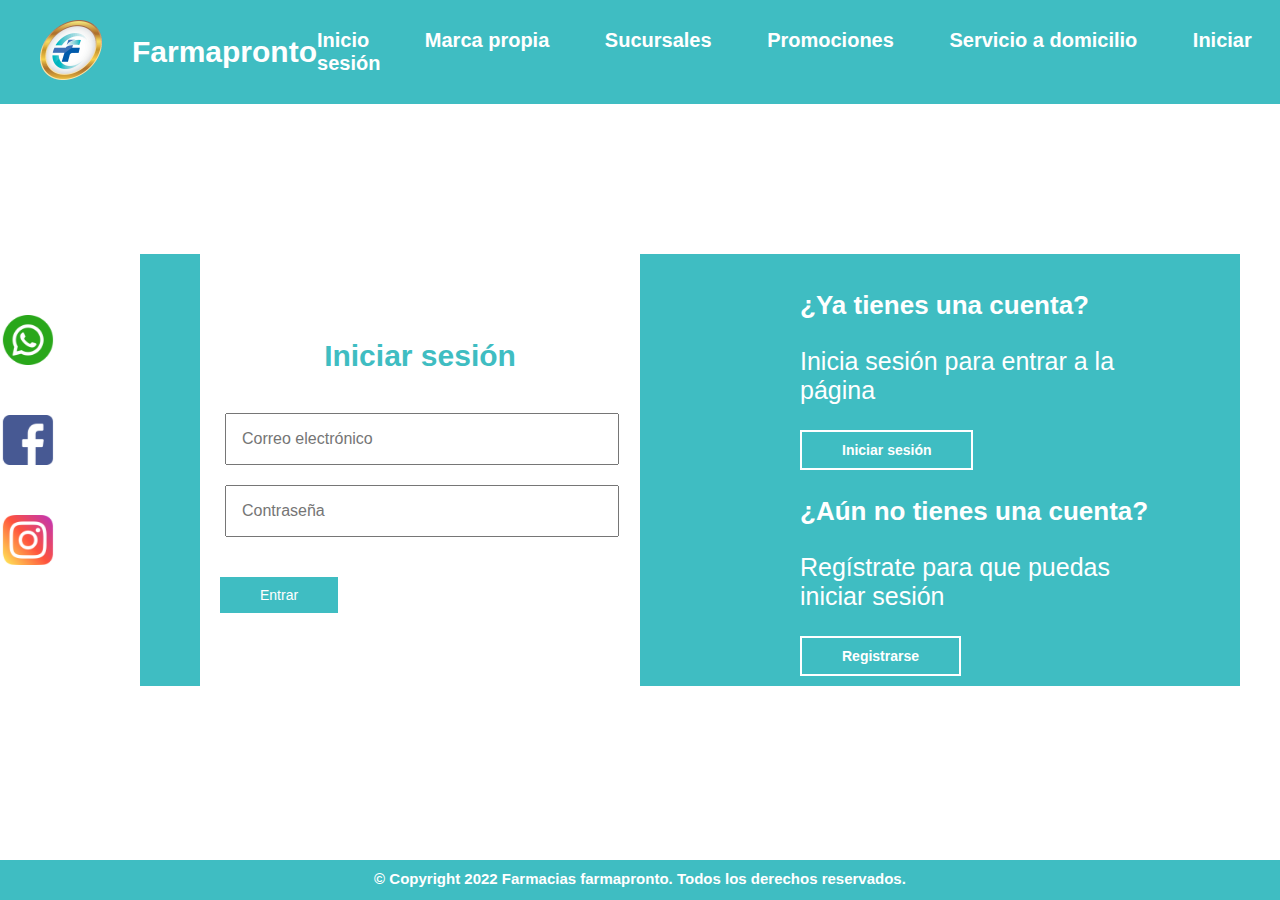
==== login.html @ abb9e3ff "ultima version" ====
<!DOCTYPE html>
<html lang="en">
<head>
    <meta charset="UTF-8">
    <meta http-equiv="X-UA-Compatible" content="IE=edge">
    <title>Iniciar sesión</title>
    <link rel="stylesheet" href="css/app.css">
</head>
<body>
    <header>
        <a href="index.html" class="logo">
            <img src="image/logo.png" alt="Logo farmapronto">
            <h2 class="Farmapronto">Farmapronto</h2>
        </a>         
        <nav>
            <a href="index.html" class="nav-link" >Inicio</a>
            <a href="marca_propia.html" class="nav-link" >Marca propia</a>
            <a href="sucursales.html" class="nav-link" >Sucursales</a>            
            <a href="promociones.html" class="nav-link" >Promociones</a>
            <a href="servicio-domicilio.html" class="nav-link" >Servicio a domicilio</a>     
            <a href="login.html" class="nav-link">Iniciar sesión</a>              
        </nav>  
    </header> 

    <div class="login">
        <div class="contenedor">
            <div class="contenedor-all">
                <h3>¿Ya tienes una cuenta?</h3>
                <p>Inicia sesión para entrar a la página</p>
                <button id="btn-iniciar-sesion">Iniciar sesión</button>
                <h3>¿Aún no tienes una cuenta?</h3>
                <p>Regístrate para que puedas iniciar sesión</p>
                <button id="btn-registarse">Registrarse</button>
            </div>
        </div>
        <div class="contenedor-login-register">
            <form action="" class="formulario-login">
                <h2>Iniciar sesión</h2>
                <input type="text" placeholder="Correo electrónico">
                <input type="password" placeholder="Contraseña">
                <button>Entrar</button>
            </form> 
            <form action="" class="formulario-register">
                <h2>Registrarse</h2>
                <input type="text" placeholder="Nombre completo">
                <input type="text" placeholder="Apellidos">
                <input type="text" placeholder="Correo electrónico">
                <input type="text" placeholder="Usuario">
                <input type="password" placeholder="Contraseña">
                <button>Registrarse</button>
            </form>
        </div>
    </div>

    <div class="redes-sociales">
        <a href="https://api.whatsapp.com/send?phone=525512041592" class="btn-whats" target="_blank">
            <i class="icon-whatsapp">
                <img src="image/whatsapp.png" height="50px">        
            </i>    
        </a>
        <a href="https://www.instagram.com/farmaciafarmapronto/" class="btn-instagram" target="_blank">
            <i class="icon-instragram">
                <img src="image/instagram.png" height="50px">        
            </i>    
        </a>
        <a href="https://www.facebook.com/GrupoFarmapronto/" class="btn-facebook" target="_blank">
            <i class="icon-facebook">
                <img src="image/facebook.png" height="50px">        
            </i>    
        </a>
    </div>
    <div id="footer">
        <h4>&copy Copyright 2022 Farmacias farmapronto. Todos los derechos reservados.</h4>
    </div>
    <script src="js/login.js"></script>
</body>
</html>
---- css/app.css ----
@media (max-width:1150px){
    body{
        font-size: 30px;
    }
    header{
        flex-direction: column;             
    }
    nav{
        padding: 10px 0px 0px 20px;
    }
    #content-items{
        margin-left: auto;
        margin-right: auto;
        margin-top: 50px;
    }
    img.redimension{
        height: 700px;
        width: 100%;
    }
    img.oferta{
        width: 100%;        
        margin-top: 100px;
    }        
    img.redimension3{    
        height: 50%;
        width: 60%;
        margin-left: 20%;
        margin-right: 20%;
    }
    .envios{
        flex-direction: column;
    }
    .android-ios{
        margin-top: 100px;            
    }
    
    .entregas{
        margin-top: 100px;                

    }
    .pedidos{
        margin-top: 100px;                        
    } 

    .login{
        padding-left: 5%;
        padding-right: 15%;
        padding-left: auto;        
    }

    .contenedor{         
        height: 400px;
        justify-content: center;       
        background-color: rgb(63, 189, 194);
    }
    
    .contenedor div{                
        transition: all 500ms;    
    }
    
    .contenedor div p, .contenedor div button{        
        font-size: 10px;    
    }
    
    .contenedor div h3{    
        font-size: 1px;    
    }

    .contenedor div{
        font-size: 10px;     
    }    
   
}

body{
    font-size: 25px;
    font-family: sans-serif;
    margin: 0px;
    box-sizing: border-box;
}

a{
    text-decoration: none;
    color: rgb(255,255,255);
}

.terminos-condiciones{
    color: rgb(0, 64, 240);
}

header{
    font-size: 20px;
    display: flex;
    min-height: 65;
    background-color: rgb(63, 189, 194);
    justify-content: space-between;
    align-items: center;  
    padding: 10px;  
}

.logo{
    display: flex;
}

.logo img{
    height: 60px;        
    margin-right: 30px;    
    margin-left: 30px;  
    padding-top: 10px;  
}

.logo h2{        
    color: rgb(255,255,255);
}

nav a{
    font-weight: 600;
    padding-right: 50px;
}

nav a:hover{
    color: rgb(141, 141, 141);
}

#content-items{
    height: 350;
    width: 900;
    overflow: hidden;    
    margin-left: auto;
    margin-right: auto;
    margin-top: 50px;    
}

.carrusel{        
    height: 100%;
    position: relative;
}

.imagen-carrusel{    
    height: 100%;
}

.flechas-carrusel{        
    position: absolute;
    top: 0;
    height: 100%;
    width: 100%;
    display: flex;
    align-items: center;
    justify-content: space-between;
}

#footer {
    margin-top: 30px;
    position: fixed;
    bottom:0;
    width:100%;
    height:40px;
    color: #fff;
    background-color: rgb(63, 189, 194);
} 

#footer h4{
    text-align: center;
    margin-top: 10px; 
    font-size: 15px;    
}

.video{
    height: 600;
    width: 900;
    overflow: hidden;    
    margin-left: auto;
    margin-right: auto;
    margin-top: 10px;    
    margin-bottom: 100px;   
}

.btn-whats{
    position: fixed;
    width: 55px;
    height: 55px;
    line-height: 55px;
    bottom: 30px;        
    text-align: center;
    font-size: 30px;
    margin-bottom: 500px;
}

.btn-facebook{
    position: fixed;
    width: 55px;
    height: 55px;
    line-height: 55px;
    bottom: 30px;        
    text-align: center;
    font-size: 30px;
    margin-bottom: 400px;
}

.btn-instagram{
    position: fixed;
    width: 55px;
    height: 55px;
    line-height: 55px;
    bottom: 30px;        
    text-align: center;
    font-size: 30px;
    margin-bottom: 300px;
}

img.redimension{
    max-width: 100%;
    max-height: auto;    
    filter: brightness(50%);
}

.anuncio{
    position: relative;
    display: inline-block;
    text-align: center;    
}

.texto-encima{
    position: absolute;
    top: 10px;
    left: 10px;    
    top: 50%;
    left: 50%;    
    color: #fff;        
}
.texto-primario{    
    transform: translate(-50%, -170%);    
    font-size: 35px;    
}    
.texto-secundario{
    transform: translate(-50%, -200%);
    font-size: 18px;    
}   

img.oferta{
    display: flex;    
    max-width: 700px;
    margin-top: 100px;      
    max-height: auto;
    margin-left: auto;
    margin-right: auto;    
}

.imagenes-oferta h2{
    text-align: center;
    color:rgb(0, 110, 255);
    font-size: 50px;
    margin-right: 25%;
    margin-left: 25%;
    margin-top: 100px;
}

.imagenes-oferta h3{
    text-align: center;
    color:rgb(70, 70, 70);
    font-size: 20px;
    margin-right: 10%;
    margin-left: 10%;
    margin-bottom: 50px;    
}

#tabla-medicamentos{
    display: flex;
    margin-bottom: 100px;
    text-align: center;   
    width: 90%;
    margin-left: 5%;
    margin-right: 5%;
    vertical-align: middle;
    border: 1px solid #000;
    border-spacing: 0;      
}

#tabla-medicamentos th{
    height: 50px;
    border: 1px solid #000;      
    width: 600px;   
}

#tabla-medicamentos td{
    height: 50px;
    border: 1px solid #000;
    width: auto;
}

.filtro{
    display: none;
}
.filtro2{
    display: none;
}
.filtro3{
    display: none;
}
.filtro4{
    display: none;
}

.boton-search{    
    display: flex;
    align-items: center;    
}

.boton-search input{    
    height: 50px;
    margin-left:35%;  
    margin-right: 30%;   
    width: 30%;
    background-color: #fff;
    margin-bottom: 50px;     
    border-radius: 40px;     
}

.boton-search ::placeholder{
    color:rgb(0, 0, 0)    
}

img.redimension2{
    max-width: 100%;     
    filter: brightness(50%);
}

.anuncio2{
    position: relative;
    display: inline-block;
    text-align: center;    
}

.texto-encima2{
    position: absolute;
    top: 10px;
    left: 10px;    
    top: 50%;
    left: 50%;    
    color: #fff;        
}

.texto-primario2{    
    transform: translate(-50%, -120%);    
    font-size: 30px;    
}    
.texto-secundario2{
    transform: translate(-50%, -300%);
    font-size: 18px;    
} 

.buscar-sucursal{
    font-size: 50px;
    text-align: center;
    color:rgb(0, 110, 255);
}

.boton-search2{    
    display: flex;
    align-items: center; 
    margin-top: 100px;   
}

.boton-search2 input{    
    height: 50px;
    margin-left:35%;  
    margin-right: 30%;   
    width: 30%;
    background-color: #fff;
    margin-bottom: 50px;     
    border-radius: 40px;     
}

.boton-search2 ::placeholder{
    color:rgb(0, 0, 0)    
}

#tabla-sucursales{
    margin-bottom: 100px;
    text-align: center;   
    width: 90%;
    margin-left: 5%;
    margin-right: 5%;
    vertical-align: middle;
    border: 1px solid #000;
    border-spacing: 0;      
}

#tabla-sucursales th{
    height: 50px;
    border: 1px solid #000;      
    width: 600px;   
}

#tabla-sucursales td{
    height: 50px;
    border: 1px solid #000;
    width: auto;
}

.redimension3{    
    height: 100%;
    width: 40%;
    margin-left: 30%;
    margin-right: 30%;
}

.texto-promociones{
    color:rgb(0, 110, 255);
    text-align: center;
    padding-top: 40px;
    padding-bottom: 50px; 
}

.envios{
    margin-top: 50px;
    display: inline-flex;
    min-height: 65;    
    justify-content: space-between;
    align-items: center;  
    text-align: center;
    width: 80%;
    margin-left: 10%;
    margin-right: 10%;
}

.envios img{
    width: 100px;
}

.envios h1{
    color: #000;
}

.envios p{
    min-width: 200px;
    font-size: 25px;
}

.android-ios{
    margin-top: 120px;
    width: 600px;
}

.entregas{
    margin-top: 80px;      
    width: 600px;  
}

.pedidos{
    margin-top: 80;    
    width: 600px;
}

.descargar-app{
    margin-top: 150px;
    margin-bottom: 100px;
    text-align: center;
}

.descargar-app h1{
    color:rgb(0, 110, 255);
    font-style: bold;
    text-align: center;     
}

.descargar-app button{
    width: 400px;
    height: 100px;
    background-color:rgb(0, 110, 255);
    color: #fff;
    font-size: 20px;
    border-radius: 100px;    
    border-color:rgb(0, 110, 255) ;
    transition: all 0.3s ease-in-out;
    letter-spacing: 1px;
    display: inline-flex;
    align-items: center;
    justify-content: center;
}

.descargar-app button:hover{
    background-color:rgb(0, 68, 255);
}

.descargar-app img{
    width: 45px;
    margin-right: 10px;
}

.btn-ios{    
    margin-top: 60px;
    margin-bottom: 60px;
}

.login{
    max-width: 100%;
    max-width: 1000px;
    max-height: 800px;    
    margin-left: auto;
    margin-right: auto;
    position: relative;
}

.contenedor{
    margin-top: 150px;    
    width: 100%;    
    padding: 0px 50px;    
    justify-content: center;
   /* background-color: rgb(0, 110, 255);*/
    background-color: rgb(63, 189, 194);    
}

.contenedor div{
    margin-left: 600px;
    padding: 10px;
    color:#fff;
    transition: all 500ms;    
}

.contenedor div p, .contenedor div button{
    margin-top: 0px;
}

.contenedor div h3{
    font-weight: 400px;
    font-size: 26px;
}

.contenedor button{
    padding: 10px 40px;
    border: 2px solid #fff;
    background: transparent;
    font-size: 14px;
    font-weight: 600;
    cursor: pointer;
    color: #fff;
    outline: none;
    transition: all 300ms;    
}

.contenedor button:hover{
    background:#fff;
    color: rgb(0, 68, 255);
}

.contenedor-login-register{
    display: flex;    
    align-items: center;
    width: 100%;
    position: relative;
    top: -222px;
    left: 60px;    
}

.contenedor-login-register form{
    max-width: 400px;    
    padding: 80px 20px;    
    background: rgb(255, 255, 255);
    position: absolute;
}

.contenedor-login-register form h2{
    font-size: 30px;
    text-align: center;
    margin-bottom: 20px;
    /*color: rgb(0, 110, 255);*/
    color: rgb(63, 189, 194);
}

.contenedor-login-register form input{
    width: 90%;
    margin-top: 20px;
    margin-right: 5px;
    margin-left: 5px;
    padding: 15px;    
    font-size: 16px;
    outline: none;
}

.contenedor-login-register form button{
    padding: 10px 40px;
    margin-top: 40px;
    border: none;
    font-size: 14px;
    /*background: rgb(0, 110, 255);*/
    background-color: rgb(63, 189, 194);
    color: #fff;
    cursor: pointer;
    outline: none;
}

.formulario-login{    
    display: block;
}

.formulario-register{
    display: none ;
}
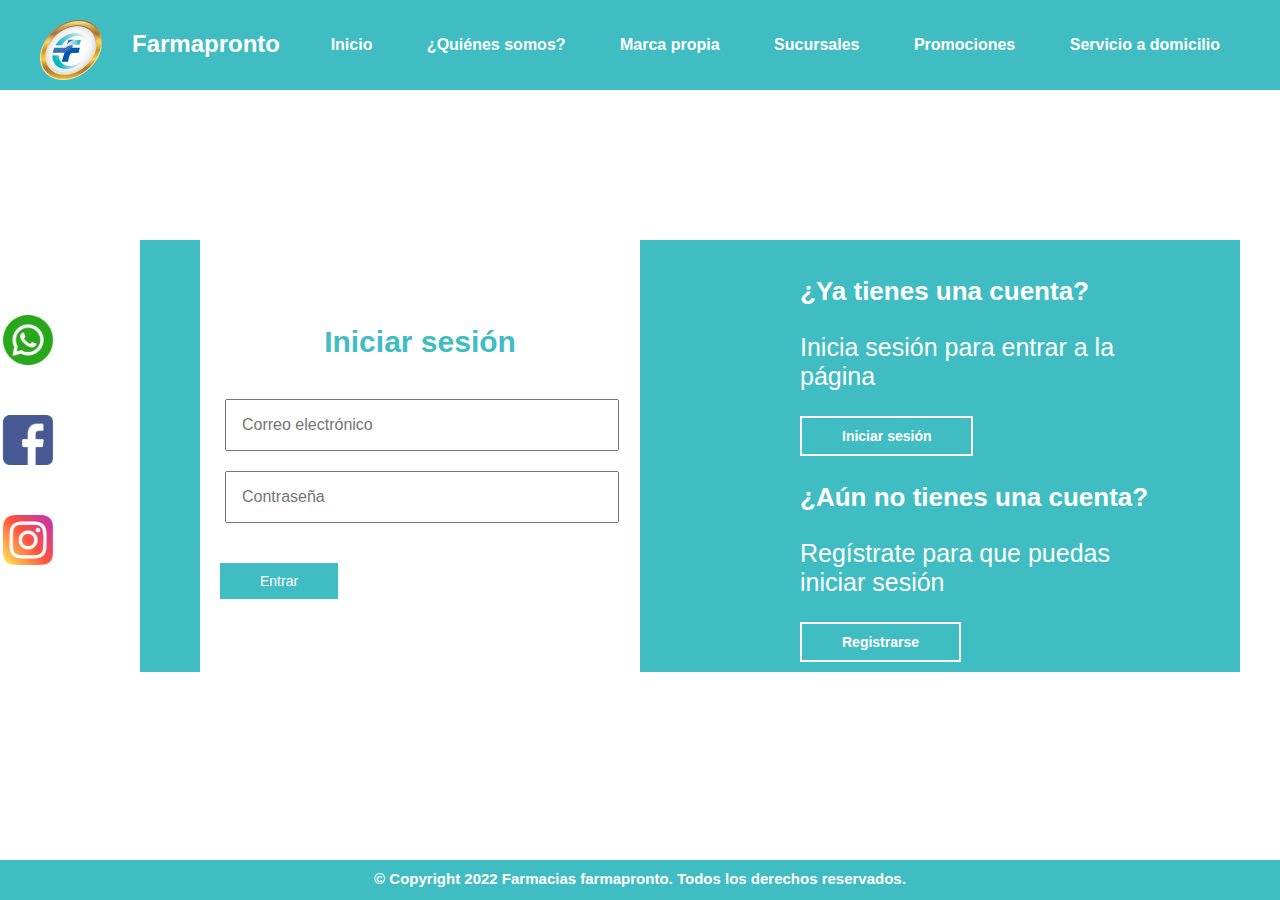
==== commit 61d948c7: "ultima version" ====
--- a/login.html
+++ b/login.html
@@ -1,5 +1,5 @@
 <!DOCTYPE html>
-<html lang="en">
+<html lang="es">
 <head>
     <meta charset="UTF-8">
     <meta http-equiv="X-UA-Compatible" content="IE=edge">
@@ -14,12 +14,12 @@
         </a>         
         <nav>
             <a href="index.html" class="nav-link" >Inicio</a>
+            <a href="quienes_somos.html" class="nav-link" >¿Quiénes somos?</a>
             <a href="marca_propia.html" class="nav-link" >Marca propia</a>
             <a href="sucursales.html" class="nav-link" >Sucursales</a>            
             <a href="promociones.html" class="nav-link" >Promociones</a>
-            <a href="servicio-domicilio.html" class="nav-link" >Servicio a domicilio</a>     
-            <a href="login.html" class="nav-link">Iniciar sesión</a>              
-        </nav>  
+            <a href="servicio-domicilio.html" class="nav-link" >Servicio a domicilio</a>                       
+        </nav>   
     </header> 
 
     <div class="login">
@@ -55,17 +55,17 @@
     <div class="redes-sociales">
         <a href="https://api.whatsapp.com/send?phone=525512041592" class="btn-whats" target="_blank">
             <i class="icon-whatsapp">
-                <img src="image/whatsapp.png" height="50px">        
+                <img src="image/whatsapp.png" >        
             </i>    
         </a>
         <a href="https://www.instagram.com/farmaciafarmapronto/" class="btn-instagram" target="_blank">
             <i class="icon-instragram">
-                <img src="image/instagram.png" height="50px">        
+                <img src="image/instagram.png">        
             </i>    
         </a>
         <a href="https://www.facebook.com/GrupoFarmapronto/" class="btn-facebook" target="_blank">
             <i class="icon-facebook">
-                <img src="image/facebook.png" height="50px">        
+                <img src="image/facebook.png">        
             </i>    
         </a>
     </div>
--- a/css/app.css
+++ b/css/app.css
@@ -27,6 +27,10 @@
         margin-left: 20%;
         margin-right: 20%;
     }
+    img.redimension4{
+        height: 50%;
+        width: 100%;
+    }
     .envios{
         flex-direction: column;
     }
@@ -69,7 +73,56 @@
     .contenedor div{
         font-size: 10px;     
     }    
-   
+
+    .nuestra-historia{    
+        align-items: center;   
+        width: 90%;   
+        margin-right: auto;            
+    }
+    
+    .nuestra-historia h1{    
+        color: rgb(0, 110, 255);
+        text-align: center;        
+        width: 90%;
+        padding-left: 10%;
+    }
+    
+    .nuestra-historia p{
+        width: 90%;
+        padding-left: 10%;
+        font-size: 20px;
+        text-align: justify;
+        line-height: 35px;          
+    }
+    
+    .nuestra-historia img{
+        width: 90%;
+        margin-bottom: 60px;
+        
+    }
+
+    .objetivos{    
+        height: 700px;                    
+        line-height: 20px;        
+        margin-bottom: 100px;
+        flex-direction: column;
+    }
+
+    .mision{   
+        margin-top: 50px; 
+        width: 400px;
+        font-size: 30px;
+    }
+    
+    .vision{     
+        width: 400px;
+        font-size: 15px;  
+    }
+    
+    .valores{     
+        width: 400px;
+        font-size: 15;
+    }
 }
 
 body{
@@ -89,7 +142,7 @@
 }
 
 header{
-    font-size: 20px;
+    font-size: 16px;
     display: flex;
     min-height: 65;
     background-color: rgb(63, 189, 194);
@@ -140,9 +193,13 @@
     height: 100%;
 }
 
+.flechas-carrusel i img{
+    height: 50px;
+}
+
 .flechas-carrusel{        
     position: absolute;
-    top: 0;
+    top: 0;    
     height: 100%;
     width: 100%;
     display: flex;
@@ -175,6 +232,11 @@
     margin-top: 10px;    
     margin-bottom: 100px;   
 }
+
+.redes-sociales i img{
+    height:50px;
+}
+
 
 .btn-whats{
     position: fixed;
@@ -599,3 +661,86 @@
     display: none ;
 }
 
+img.redimension4{
+    max-width: 100%;
+    max-height: auto;    
+    filter: brightness(50%);
+}
+
+.texto-encima3{
+    position: absolute;
+    top: 10px;
+    left: 10px;    
+    top: 50%;
+    left: 50%;    
+    color: #fff;  
+    text-align: center;      
+}
+
+.texto-primario3{    
+    transform: translate(-50%, -290%);    
+    font-size: 30px;        
+}    
+.texto-secundario3{
+    transform: translate(-50%, -200%);
+    font-size: 18px;    
+} 
+
+.nuestra-historia{    
+    margin-top: 5%;
+    margin-bottom: 5%;
+    align-items: center;   
+    min-width: 90%;         
+}
+
+.nuestra-historia h1{    
+    color: rgb(0, 110, 255);
+    text-align: center;        
+    width: 50%;
+    padding-left: 8%;
+}
+
+.nuestra-historia p{
+    width: 50%;
+    padding-left:8%;
+    font-size: 20px;
+    text-align: justify;
+    line-height: 35px;          
+}
+
+.nuestra-historia img{
+    width: 600px;
+    float: right;    
+    display: flex;
+    padding-right: 100px;
+}
+
+.objetivos{    
+    display: inline-flex;
+    min-height: 65;    
+    justify-content: space-between;
+    align-items: center;  
+    text-align: center;
+    min-width: 80%;
+    margin-left: 10%;
+    margin-right: 10%;
+    margin-bottom: 100px;
+}
+
+.mision{   
+    margin-top: 50px; 
+    min-width: 200px;
+    font-size: 20px;
+    margin-right: 100px;
+}
+
+.vision{     
+    min-width: 300px;
+    font-size: 20px;  
+    margin-right: 100px;
+}
+
+.valores{     
+    min-width: 300px;
+    font-size: 20px;
+}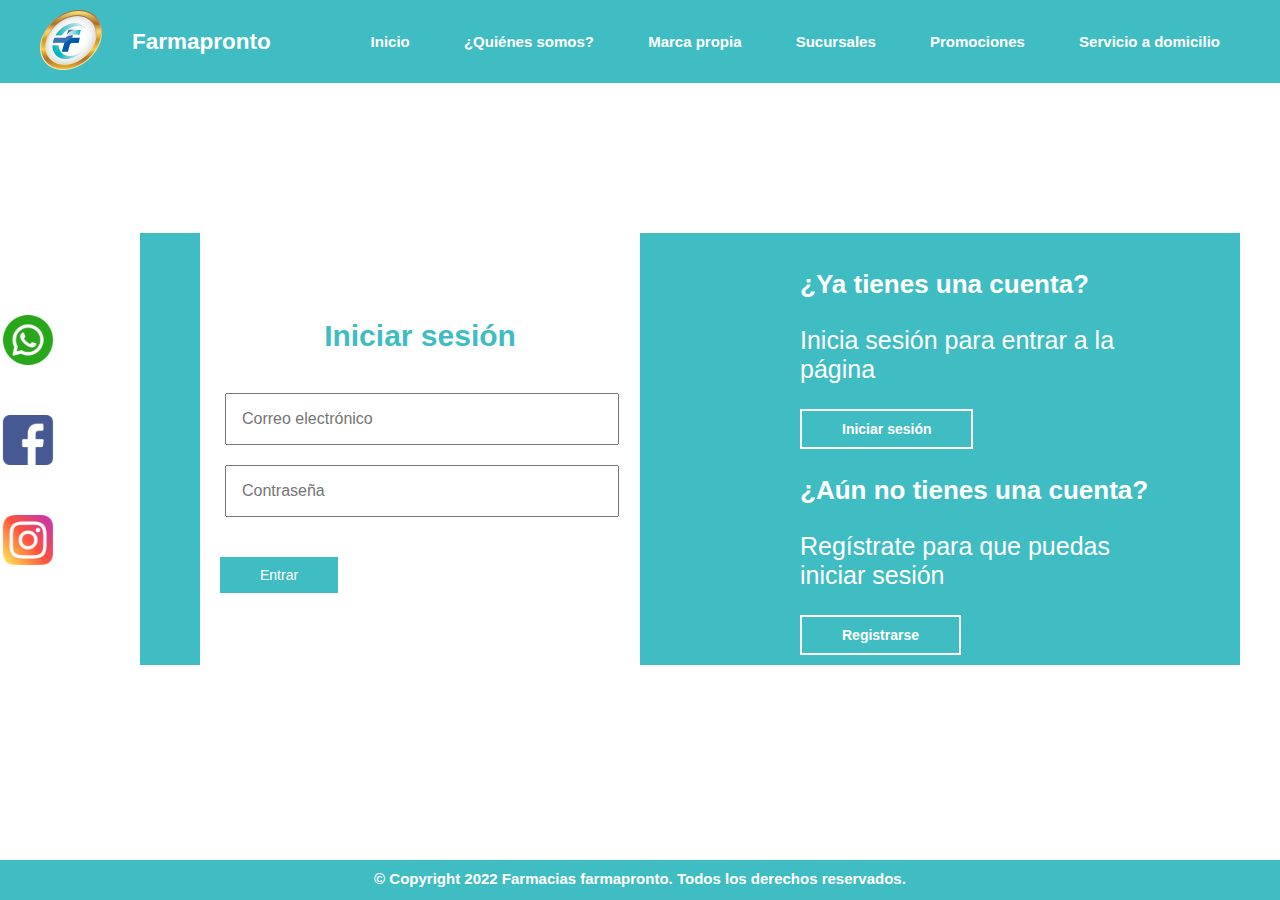
==== commit 06f2142e: "ultima version" ====
--- a/login.html
+++ b/login.html
@@ -53,9 +53,9 @@
     </div>
 
     <div class="redes-sociales">
-        <a href="https://api.whatsapp.com/send?phone=525512041592" class="btn-whats" target="_blank">
+        <a href="https://api.whatsapp.com/send?phone=522871111240" class="btn-whats" target="_blank">
             <i class="icon-whatsapp">
-                <img src="image/whatsapp.png" >        
+                <img src="image/whatsapp.png">        
             </i>    
         </a>
         <a href="https://www.instagram.com/farmaciafarmapronto/" class="btn-instagram" target="_blank">
@@ -63,7 +63,7 @@
                 <img src="image/instagram.png">        
             </i>    
         </a>
-        <a href="https://www.facebook.com/GrupoFarmapronto/" class="btn-facebook" target="_blank">
+        <a href="https://www.facebook.com/profile.php?id=100057418721139&mibextid=LQQJ4d" class="btn-facebook" target="_blank">
             <i class="icon-facebook">
                 <img src="image/facebook.png">        
             </i>    
--- a/css/app.css
+++ b/css/app.css
@@ -3,7 +3,7 @@
         font-size: 30px;
     }
     header{
-        flex-direction: column;             
+        flex-direction: column;                 
     }
     nav{
         padding: 10px 0px 0px 20px;
@@ -73,39 +73,32 @@
     .contenedor div{
         font-size: 10px;     
     }    
-
-    .nuestra-historia{    
-        align-items: center;   
-        width: 90%;   
-        margin-right: auto;            
-    }
-    
-    .nuestra-historia h1{    
-        color: rgb(0, 110, 255);
-        text-align: center;        
-        width: 90%;
-        padding-left: 10%;
+   
+    .nuestra-historia h1{           
+        width: 100%;
+        padding-left: 8%;
     }
     
     .nuestra-historia p{
-        width: 90%;
-        padding-left: 10%;
-        font-size: 20px;
+        width: 100%;
+        font-size: 18px;
         text-align: justify;
-        line-height: 35px;          
+        line-height: 35px;   
+        margin-top: 400px;            
     }
     
     .nuestra-historia img{
-        width: 90%;
-        margin-bottom: 60px;
-        
+        width: 400px;  
+        padding-right: 70px;  
+        padding-right: 150px;    
     }
 
     .objetivos{    
         height: 700px;                    
-        line-height: 20px;        
-        margin-bottom: 100px;
+        line-height: 30px;                
         flex-direction: column;
+        margin-left: 10%;
+        margin-right: auto;
     }
 
     .mision{   
@@ -116,7 +109,7 @@
     
     .vision{     
         width: 400px;
-        font-size: 15px;  
+        font-size: 30px;  
     }
     
     .valores{     
@@ -142,7 +135,7 @@
 }
 
 header{
-    font-size: 16px;
+    font-size: 15px;
     display: flex;
     min-height: 65;
     background-color: rgb(63, 189, 194);
@@ -158,8 +151,7 @@
 .logo img{
     height: 60px;        
     margin-right: 30px;    
-    margin-left: 30px;  
-    padding-top: 10px;  
+    margin-left: 30px;      
 }
 
 .logo h2{        
@@ -686,33 +678,35 @@
     font-size: 18px;    
 } 
 
-.nuestra-historia{    
+.nuestra-historia{  
+    width: 90%;      
     margin-top: 5%;
     margin-bottom: 5%;
     align-items: center;   
-    min-width: 90%;         
+    /*width: 90%; */     
 }
 
 .nuestra-historia h1{    
     color: rgb(0, 110, 255);
-    text-align: center;        
-    width: 50%;
+    text-align: center;            
+    min-width: 50%;
     padding-left: 8%;
-}
-
-.nuestra-historia p{
-    width: 50%;
+    margin-bottom: 70px;
+}
+
+.nuestra-historia p{    
+    min-width: 50%;
     padding-left:8%;
     font-size: 20px;
     text-align: justify;
     line-height: 35px;          
 }
 
-.nuestra-historia img{
-    width: 600px;
+.nuestra-historia img{    
+    max-width: 600px;
     float: right;    
-    display: flex;
-    padding-right: 100px;
+    display: flex;    
+    padding-left: 100px;
 }
 
 .objetivos{    
@@ -722,25 +716,34 @@
     align-items: center;  
     text-align: center;
     min-width: 80%;
-    margin-left: 10%;
-    margin-right: 10%;
+    padding-left: 30px;
+    padding-right: 30px;
+    margin-top: 50px;
     margin-bottom: 100px;
 }
 
 .mision{   
-    margin-top: 50px; 
-    min-width: 200px;
+    min-width: 400px;
     font-size: 20px;
     margin-right: 100px;
+    background-color: rgb(245, 242, 238);
 }
 
 .vision{     
-    min-width: 300px;
+    min-width: 400px;
     font-size: 20px;  
     margin-right: 100px;
+    background-color: rgb(245, 242, 238);
 }
 
 .valores{     
-    min-width: 300px;
+    min-width: 400px;
     font-size: 20px;
+    text-align: center;
+    padding-right: 100px;
+    background-color: rgb(245, 242, 238);
+}
+
+.valores ul{
+    text-align: left;    
 }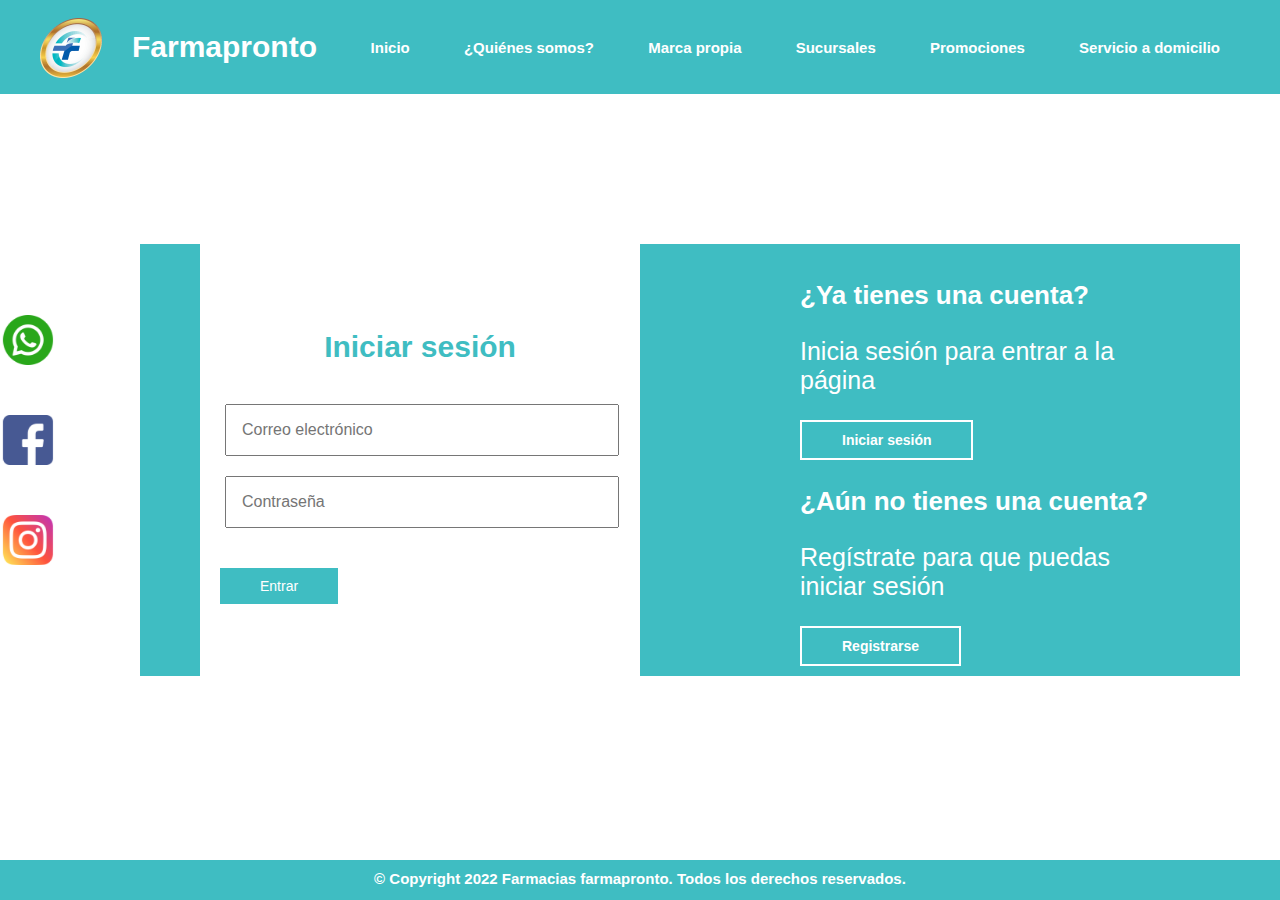
==== commit 6f219168: "ultima version" ====
--- a/login.html
+++ b/login.html
@@ -10,7 +10,7 @@
     <header>
         <a href="index.html" class="logo">
             <img src="image/logo.png" alt="Logo farmapronto">
-            <h2 class="Farmapronto">Farmapronto</h2>
+            <h1 class="Farmapronto">Farmapronto</h1>
         </a>         
         <nav>
             <a href="index.html" class="nav-link" >Inicio</a>
@@ -51,21 +51,20 @@
             </form>
         </div>
     </div>
-
     <div class="redes-sociales">
         <a href="https://api.whatsapp.com/send?phone=522871111240" class="btn-whats" target="_blank">
             <i class="icon-whatsapp">
-                <img src="image/whatsapp.png">        
+                <img src="image/whatsapp.png" alt="whatsapp-icono">        
             </i>    
         </a>
         <a href="https://www.instagram.com/farmaciafarmapronto/" class="btn-instagram" target="_blank">
             <i class="icon-instragram">
-                <img src="image/instagram.png">        
+                <img src="image/instagram.png" alt="instagram-icono">        
             </i>    
         </a>
         <a href="https://www.facebook.com/profile.php?id=100057418721139&mibextid=LQQJ4d" class="btn-facebook" target="_blank">
             <i class="icon-facebook">
-                <img src="image/facebook.png">        
+                <img src="image/facebook.png" alt="facebook-icono">        
             </i>    
         </a>
     </div>
--- a/css/app.css
+++ b/css/app.css
@@ -151,11 +151,12 @@
 .logo img{
     height: 60px;        
     margin-right: 30px;    
-    margin-left: 30px;      
-}
-
-.logo h2{        
-    color: rgb(255,255,255);
+    margin-left: 30px;   
+    padding-top: 8px;   
+}
+
+.logo h1{        
+    color: rgb(255,255,255);    
 }
 
 nav a{
